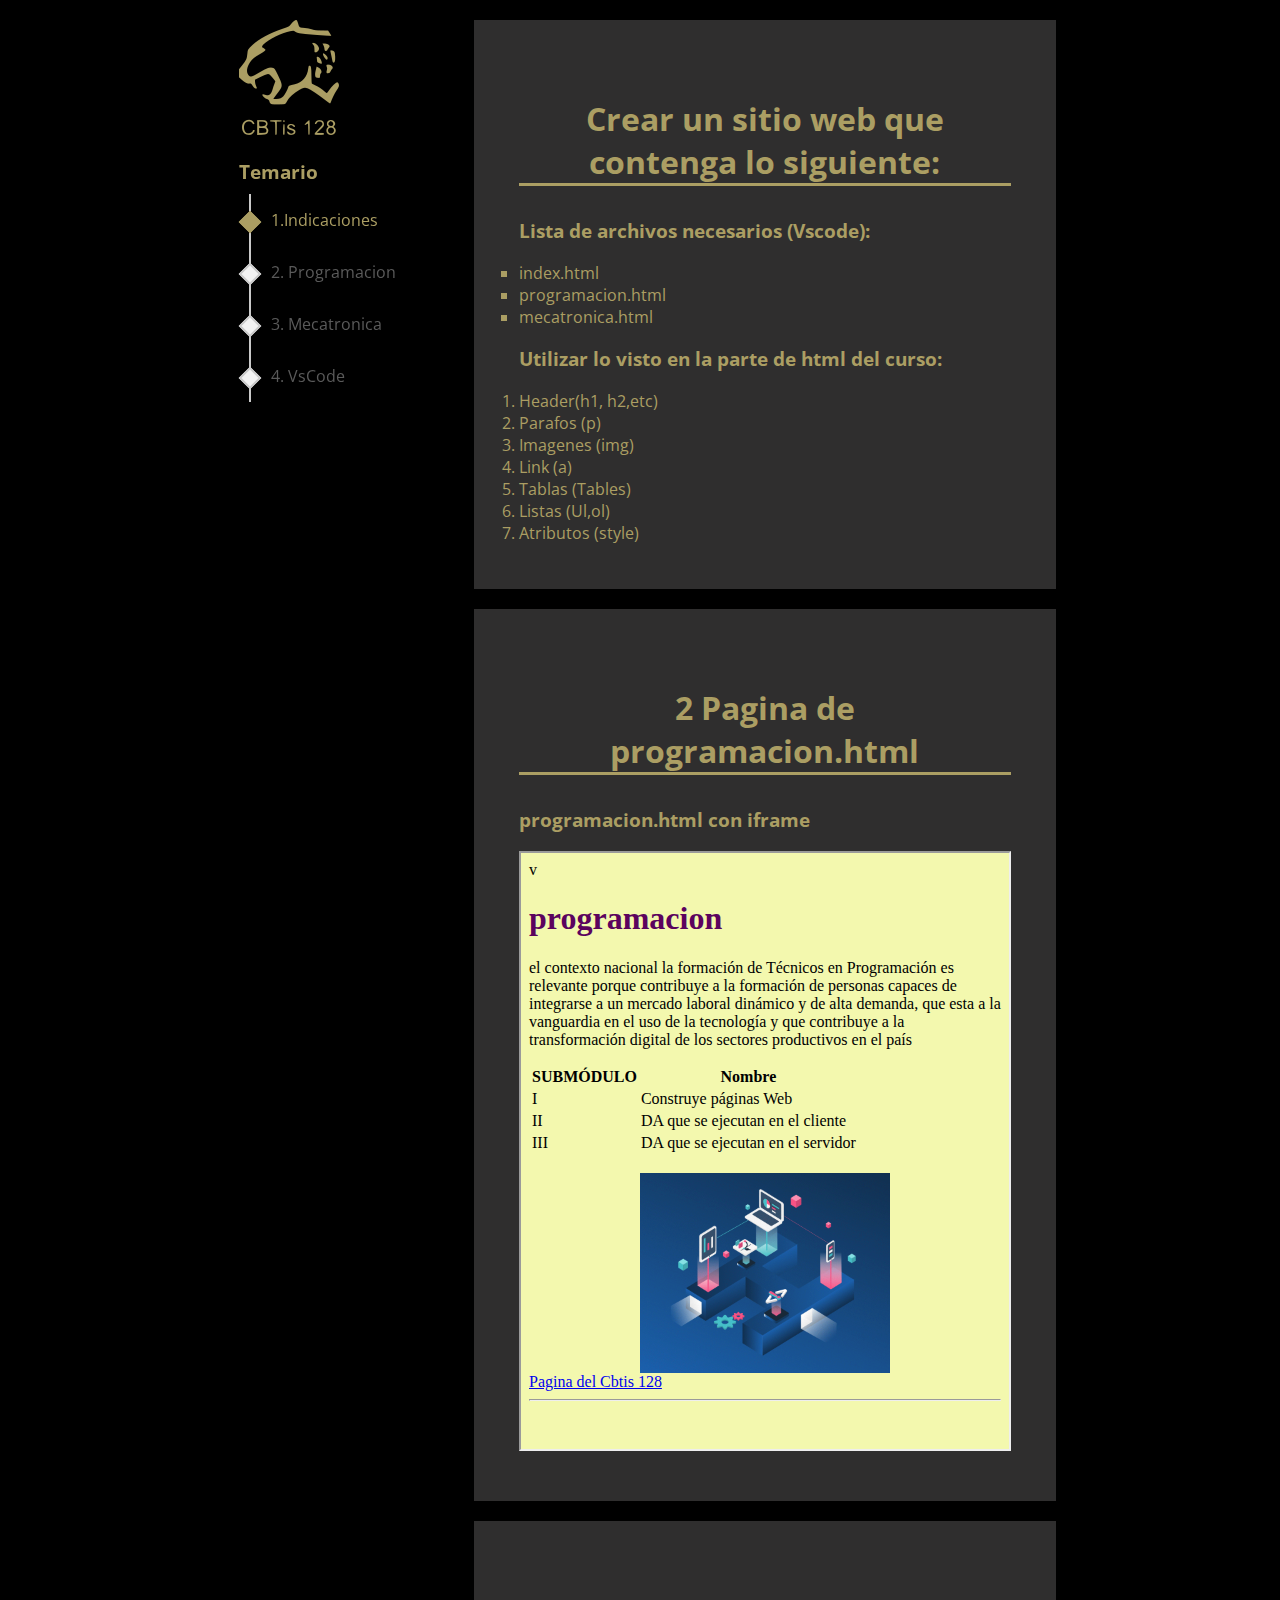
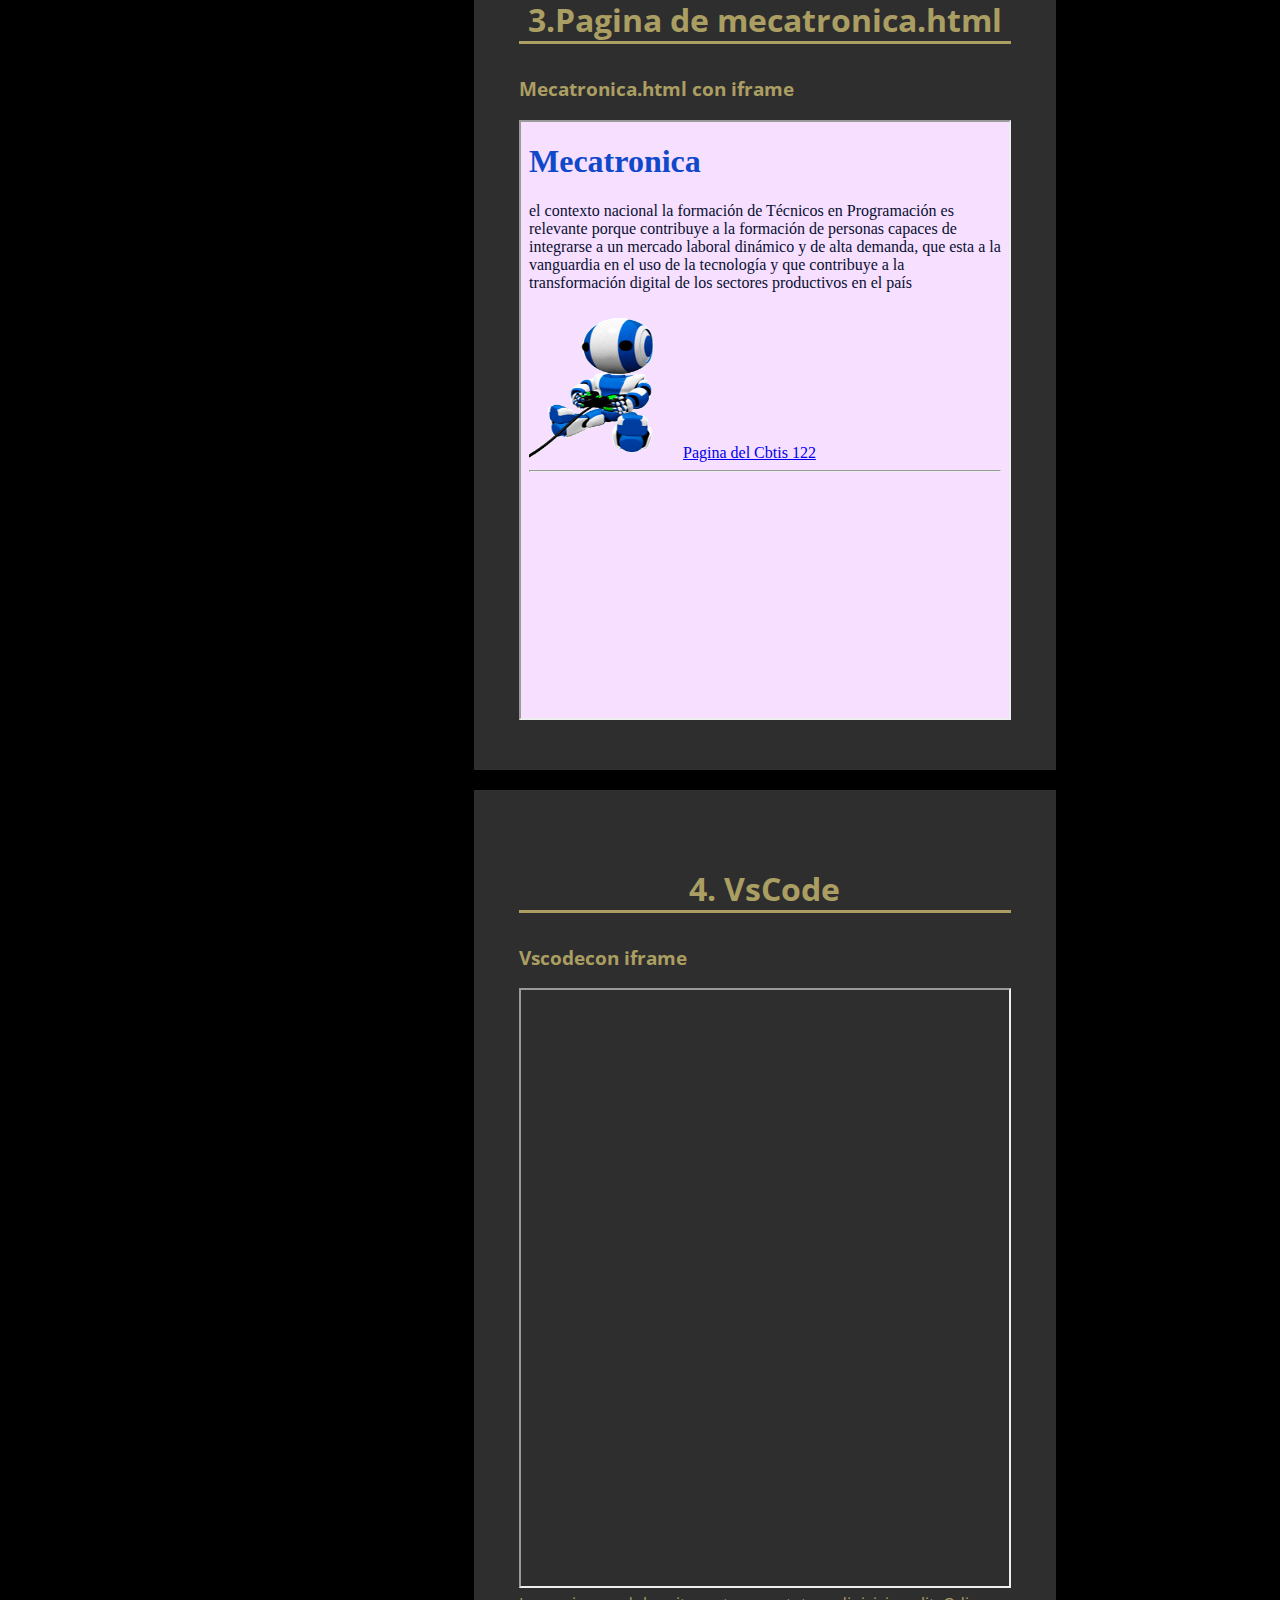
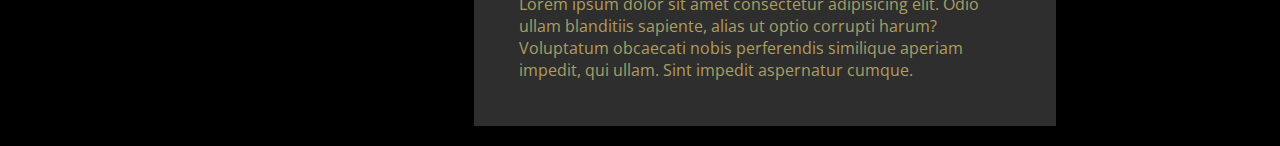
==== index.html @ a2d4e8e6 "first website" ====
<!DOCTYPE html>
<html lang="en">
<head>
	<meta charset="UTF-8">
	<meta http-equiv="X-UA-Compatible" content="IE=edge">
	<meta name="viewport" content="width=device-width, initial-scale=1.0">
	<title>Menu lateral para temarios</title>
	<link rel="preconnect" href="https://fonts.gstatic.com">
	<link href="https://fonts.googleapis.com/css2?family=Open+Sans:wght@400;600&display=swap" rel="stylesheet"> 
	<link rel="stylesheet" href="estilos.css">
</head>
<body>
	<div class="contenedor">
		<aside>
			<div class="contenedor-temario" id="temario">
                <img src="/img/logo_cb2.png" alt="">
				<h3 class="titulo">Temario</h3>
				<ul class="lista">
					<li class="activo"><a href="#1">1.Indicaciones</a></li>
					<li><a href="#2">2. Programacion</a></li>
					<li><a href="#3">3. Mecatronica</a></li>
					<li><a href="#4">4. VsCode</a></li>
					
				</ul>
			</div>
		</aside>
		<main>
			<div class="card" id="1">
				<h1>Crear un sitio web que contenga lo siguiente:</h1>
                <h3>Lista de archivos necesarios (Vscode):</h3>
                <ul >
                    <li>index.html</li>
                    <li>programacion.html</li>
                    <li>mecatronica.html</li>
                </ul>
                <h3>Utilizar lo visto en la parte de html del curso:</h3>
                    <ol>
                        <li>Header(h1, h2,etc)</li>
                        <li>Parafos (p)</li>
                        <li>Imagenes (img)</li>
                        <li>Link (a)</li>
                        <li>Tablas (Tables)</li>
                        <li>Listas (Ul,ol)</li>
                        <li>Atributos (style)</li>
                    </ol>
            </div>
			<div class="card" id="2">
				<h1>2 Pagina de programacion.html</h1>
                <h3>programacion.html con iframe</h3>
                <iframe id="inlineFrameExample" src="programacion.html" name="iframe_a" height="600px" width="100%" title="Iframe Example"></iframe>
			</div>
			<div class="card" id="3">
				<h1>3.Pagina de mecatronica.html</h1>
                <h3>Mecatronica.html con iframe</h3>
                <iframe id="inlineFrameExample" src="mecatronica.html" name="iframe_a" height="600px" width="100%" title="Iframe Example"></iframe>
			</div>
			<div class="card" id="4">
				<h1>4. VsCode</h1>
                <h3>Vscodecon iframe</h3>
                <iframe src="https://github1s.com/bigvictornaq/node_js_typescript"  height="600px" width="100%" ></iframe>
				<p>Lorem ipsum dolor sit amet consectetur adipisicing elit. Odio ullam blanditiis sapiente, alias ut optio corrupti harum? Voluptatum obcaecati nobis perferendis similique aperiam impedit, qui ullam. Sint impedit aspernatur cumque.</p>
			</div>
		</main>
	</div>
	
	<script src="main.js"></script>
</body>
</html>
---- estilos.css ----
:root {
	--fondo: #f2f2f2;
	--color-temario: #c9c9c9;
	--temario-active: #AB9E63;
	--temario-active-border: #AB9E63;
}

html {
	scroll-behavior: smooth;
}

* {
	padding: 0;
	margin: 0;
	box-sizing: border-box;
}

body {
	background: #000000;
	font-family: 'Open Sans', sans-serif;
}

.contenedor {
	/* max-width: 800px; */
	max-width: 65%;
	width: 90%;
	margin: 0 auto;
	display: grid;
	grid-template-columns: 30% auto;
}

aside {
	padding: 0 15px;
}

aside .titulo {
	margin-bottom: 10px;
    color: #AB9E63;
}

aside .contenedor-temario {
	padding-top: 20px;
	position: sticky;
	top: 0;
}

aside .lista {
	list-style: none;
	border-left: 2px solid var(--color-temario);
	padding-left: 10px;
	margin-left: 10px;
}

aside .lista li {
	position: relative;
}

aside .lista li a {
	display: block;
	color: #5a5a5a;
	padding: 15px 10px;
	text-decoration: none;
	transition: .3s ease all;
}

aside .lista li.activo a,
aside .lista li a:hover {
	color: #AB9E63;
}

aside .lista li::before {
	content: "";
	display: block;
	height: 12px;
	width: 12px;
	background: var(--fondo);
	border: 2px solid var(--color-temario);
	position: absolute;
	left: -19px;
	top: calc(50% - 6px);
	transform: rotate(45deg);
	transition: .3s ease all;
}

aside .lista li.activo::before {
	background: var(--temario-active);
	border: 2px solid var(--temario-active-border);
}

aside .lista li:hover::before {
	border: 2px solid var(--temario-active-border);
}

main {
	min-height: 2000px;
}

.card {
	margin: 20px 0;
	padding: 45px;
	background: #2F2E2E;
	color: #AB9E63;
}

/* contenido de card */

.card h1,h3{
    margin-top: 1em;
    margin-bottom: 1em;
}
.card h1{
    text-align: center;
    border-bottom-style: solid;
}

.card ul{
    list-style-type: square
}

@media screen and (max-width: 700px){
	.contenedor {
		grid-template-columns: 1fr;
	}

	aside {
		margin-bottom: 40px;
	}
}
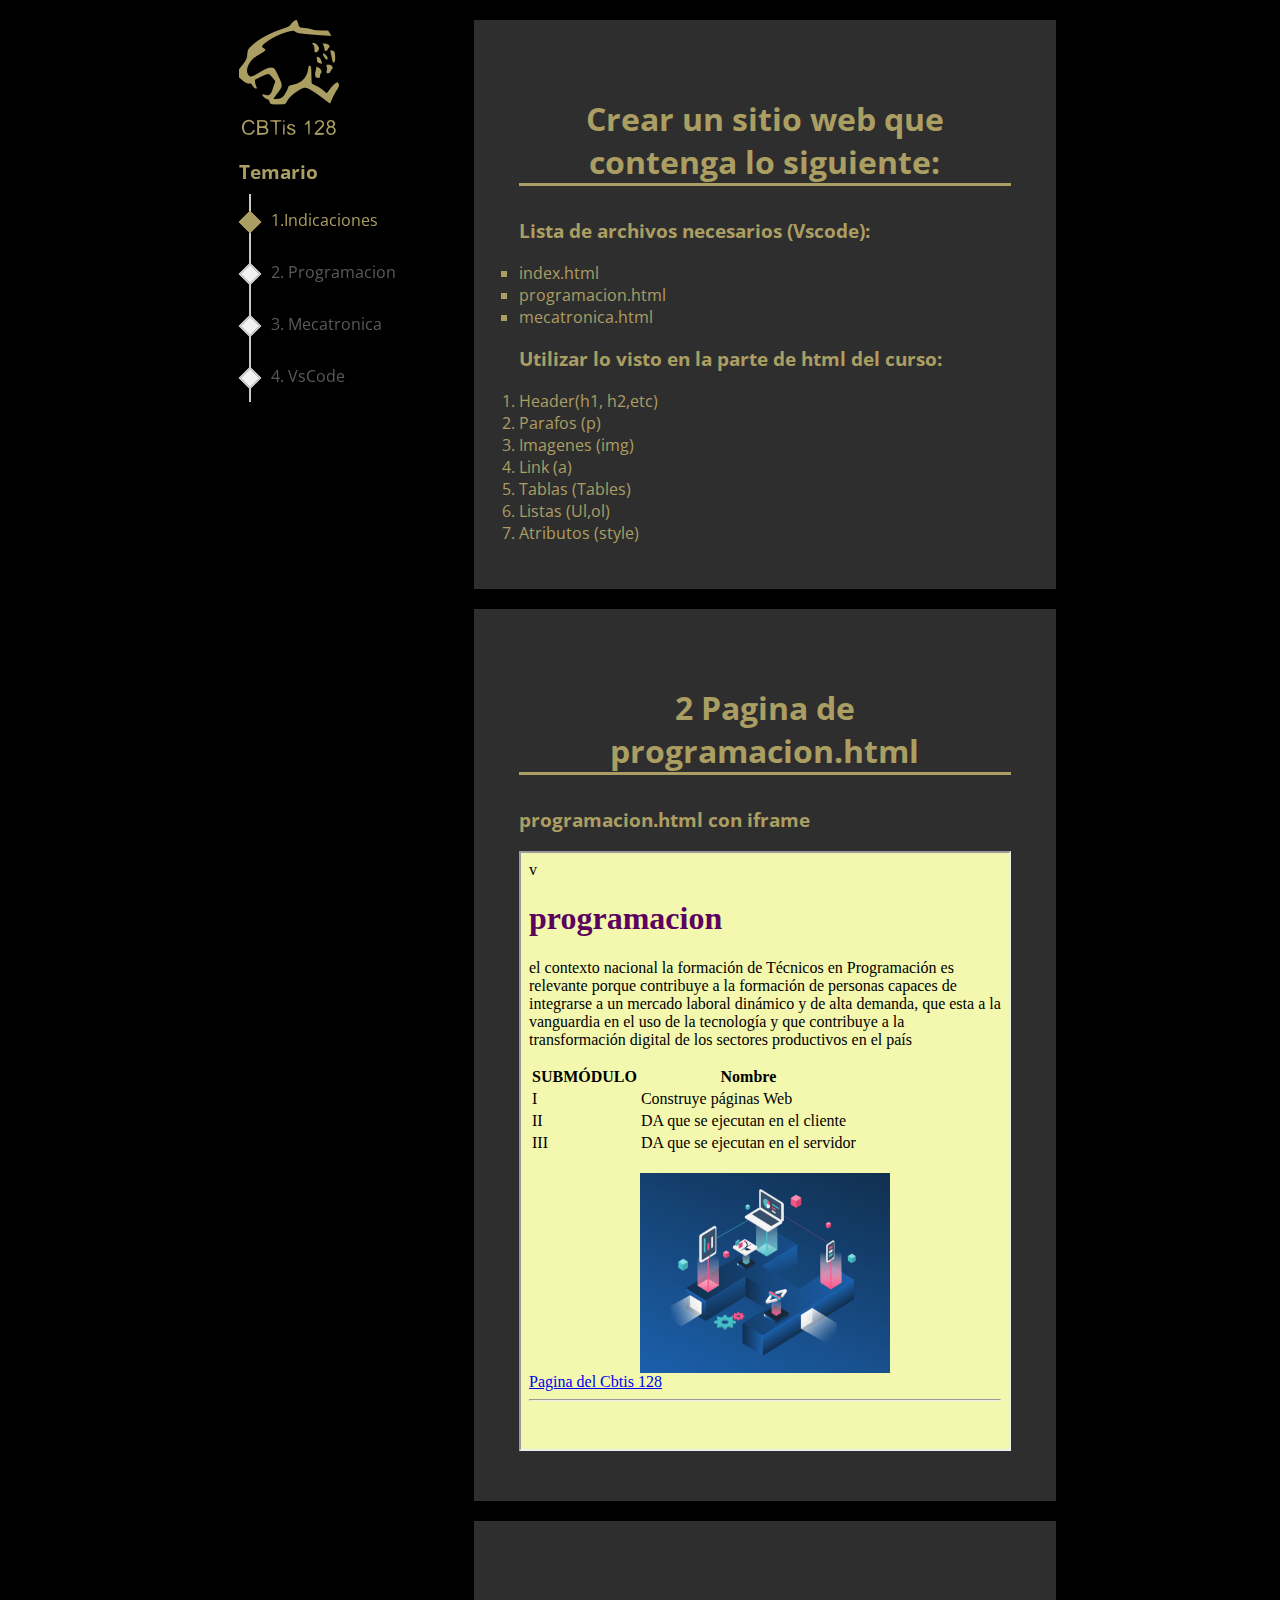
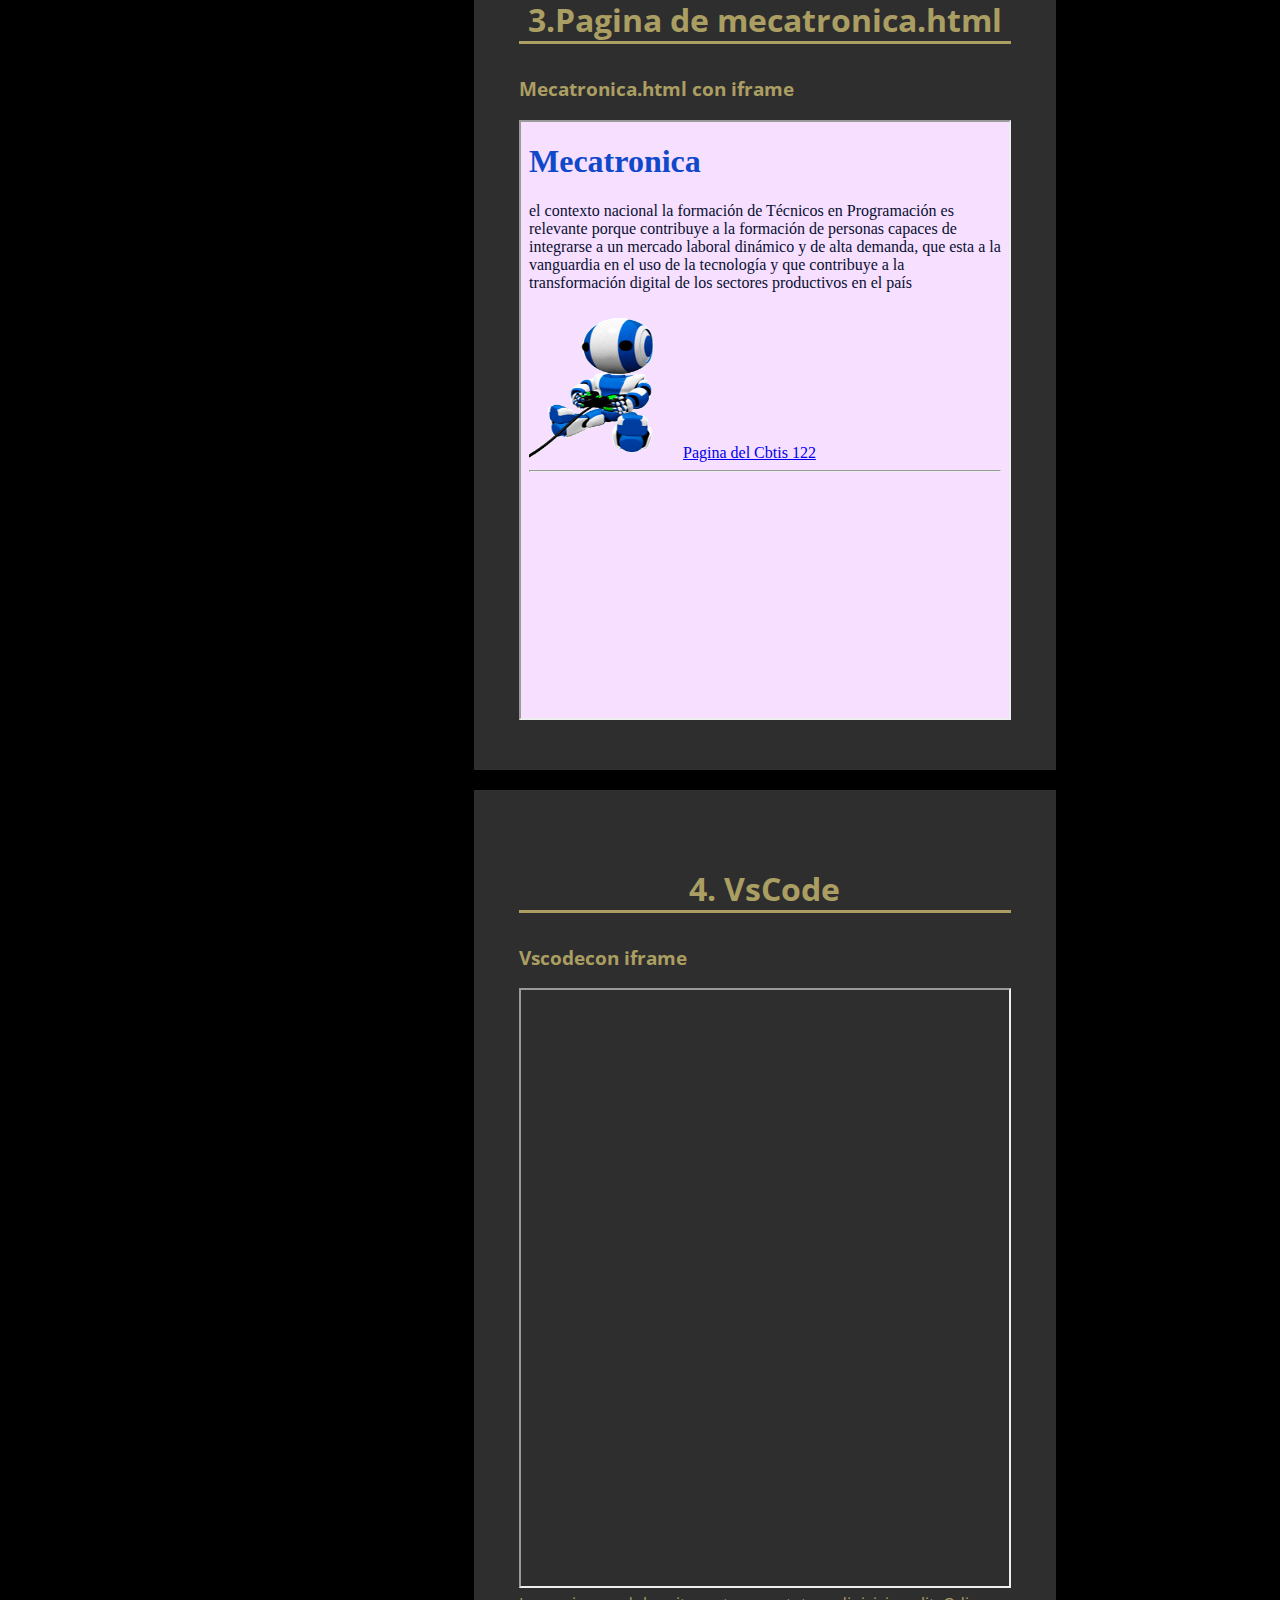
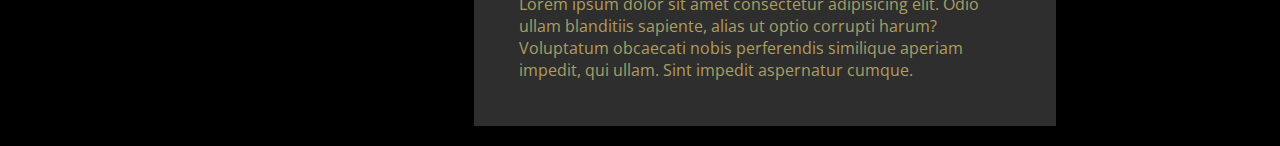
==== commit 78a55f35: "new iframe" ====
--- a/index.html
+++ b/index.html
@@ -57,7 +57,7 @@
 			<div class="card" id="4">
 				<h1>4. VsCode</h1>
                 <h3>Vscodecon iframe</h3>
-                <iframe src="https://github1s.com/bigvictornaq/node_js_typescript"  height="600px" width="100%" ></iframe>
+                <iframe src="https://github1s.com/bigvictornaq/simple-website"  height="600px" width="100%" ></iframe>
 				<p>Lorem ipsum dolor sit amet consectetur adipisicing elit. Odio ullam blanditiis sapiente, alias ut optio corrupti harum? Voluptatum obcaecati nobis perferendis similique aperiam impedit, qui ullam. Sint impedit aspernatur cumque.</p>
 			</div>
 		</main>
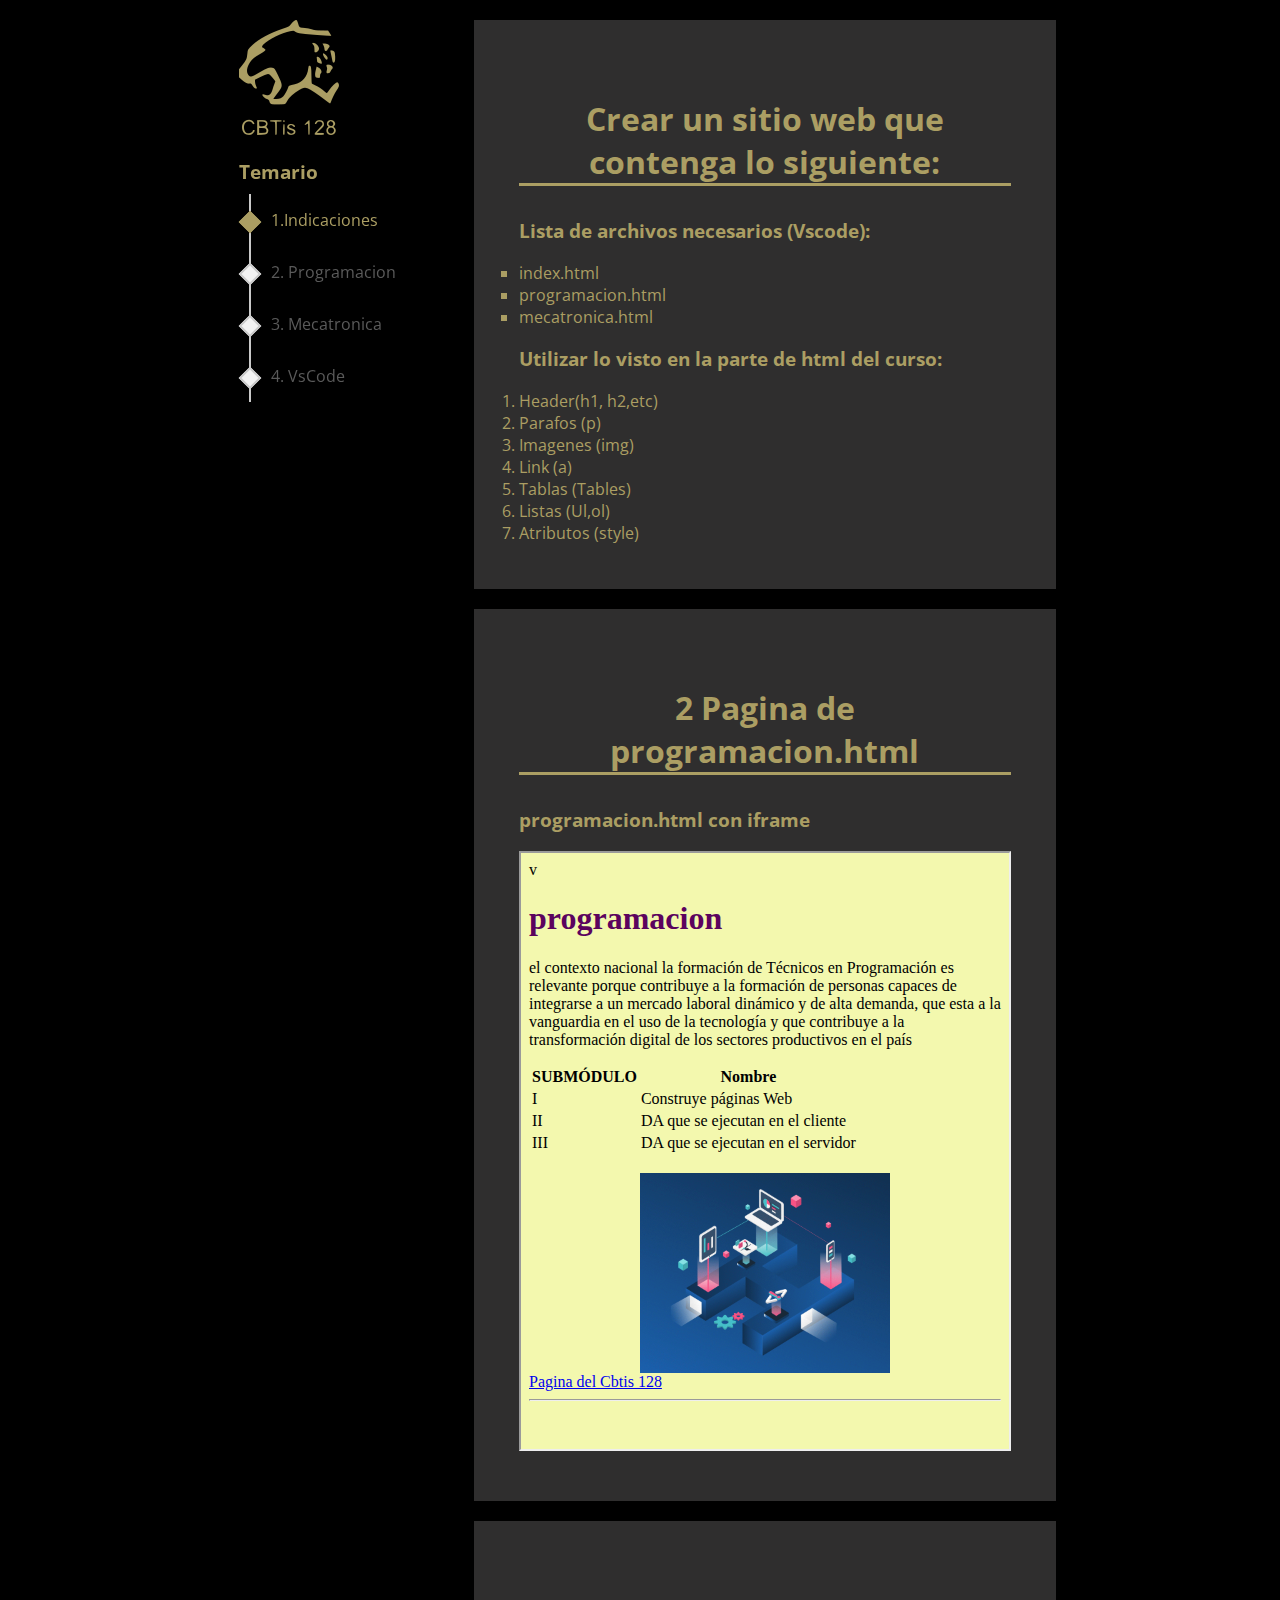
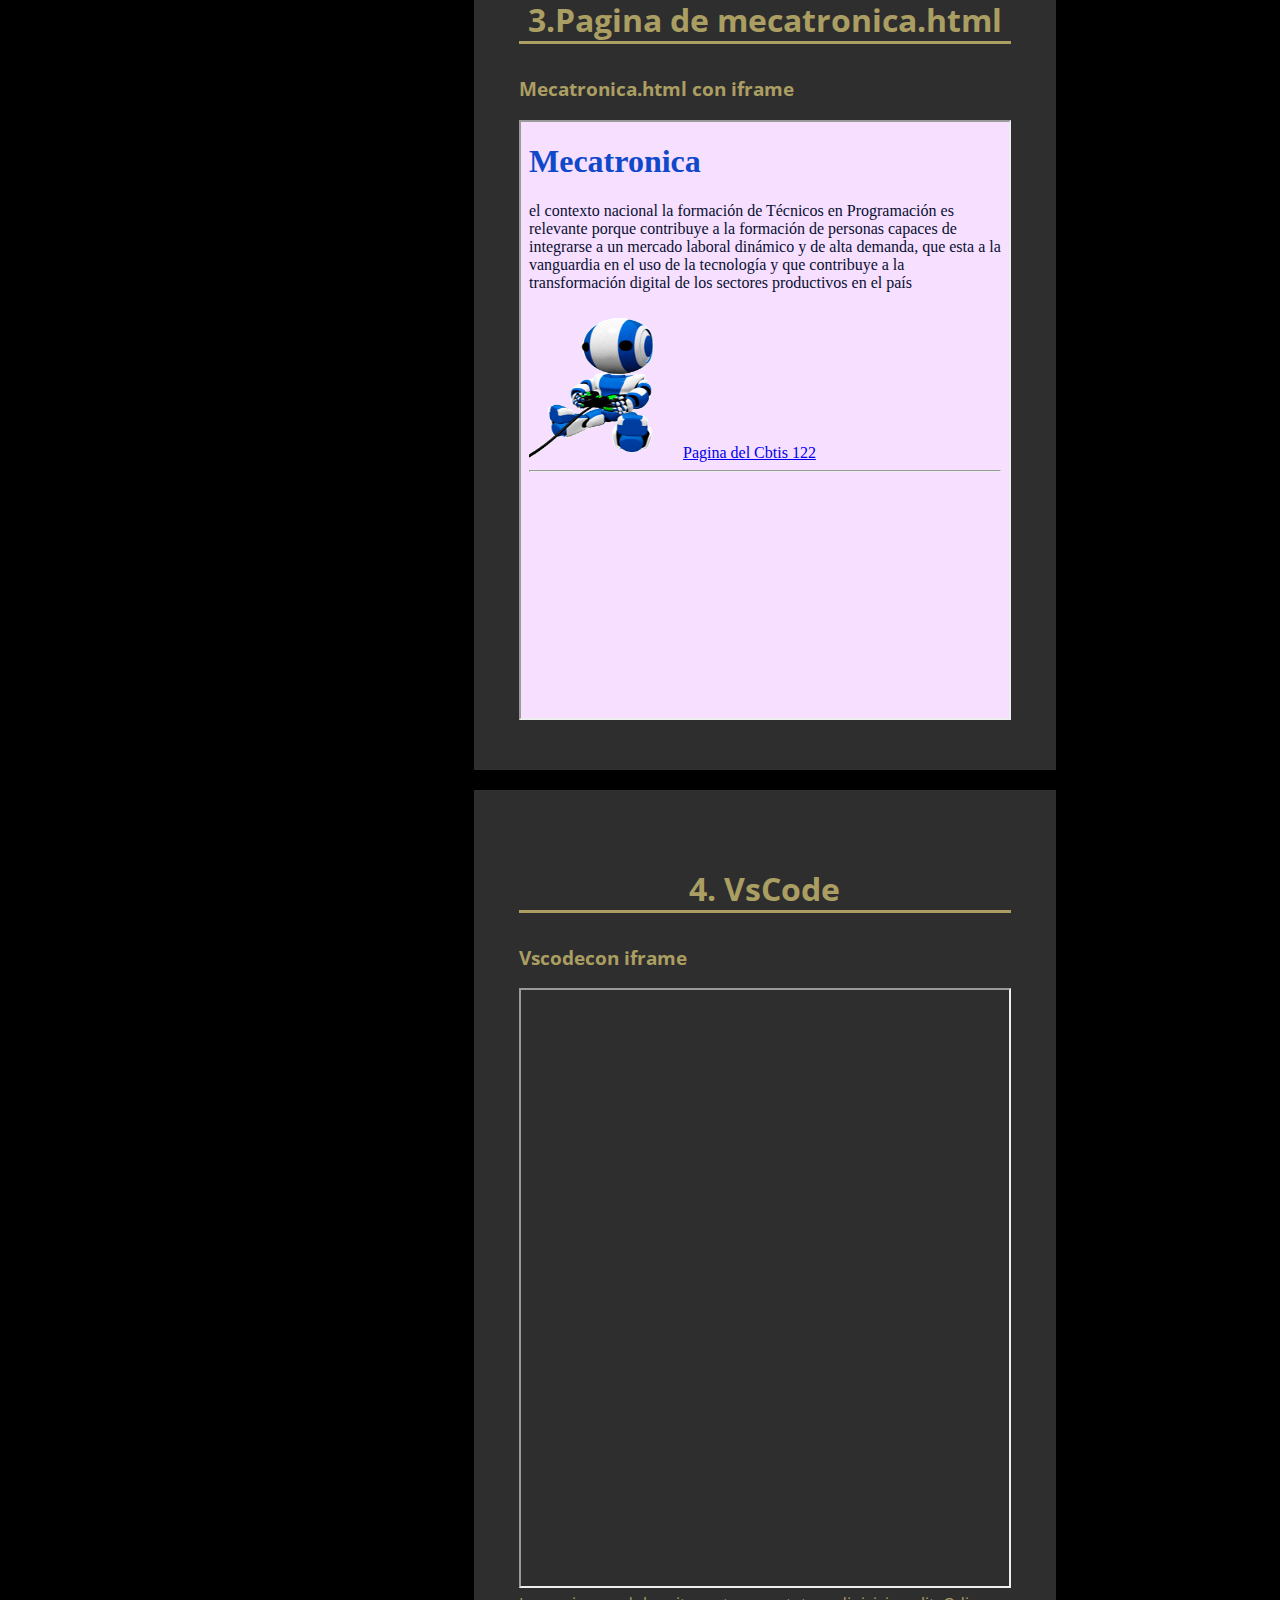
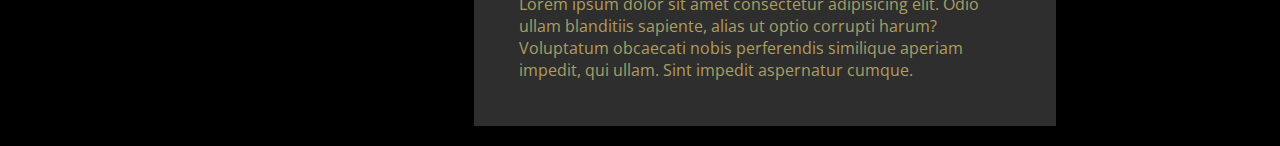
==== commit 8d5b5e1f: "Update index.html" ====
--- a/index.html
+++ b/index.html
@@ -13,7 +13,7 @@
 	<div class="contenedor">
 		<aside>
 			<div class="contenedor-temario" id="temario">
-                <img src="/img/logo_cb2.png" alt="">
+                <img src="img/logo_cb2.png" alt="">
 				<h3 class="titulo">Temario</h3>
 				<ul class="lista">
 					<li class="activo"><a href="#1">1.Indicaciones</a></li>
@@ -65,4 +65,4 @@
 	
 	<script src="main.js"></script>
 </body>
-</html>+</html>
